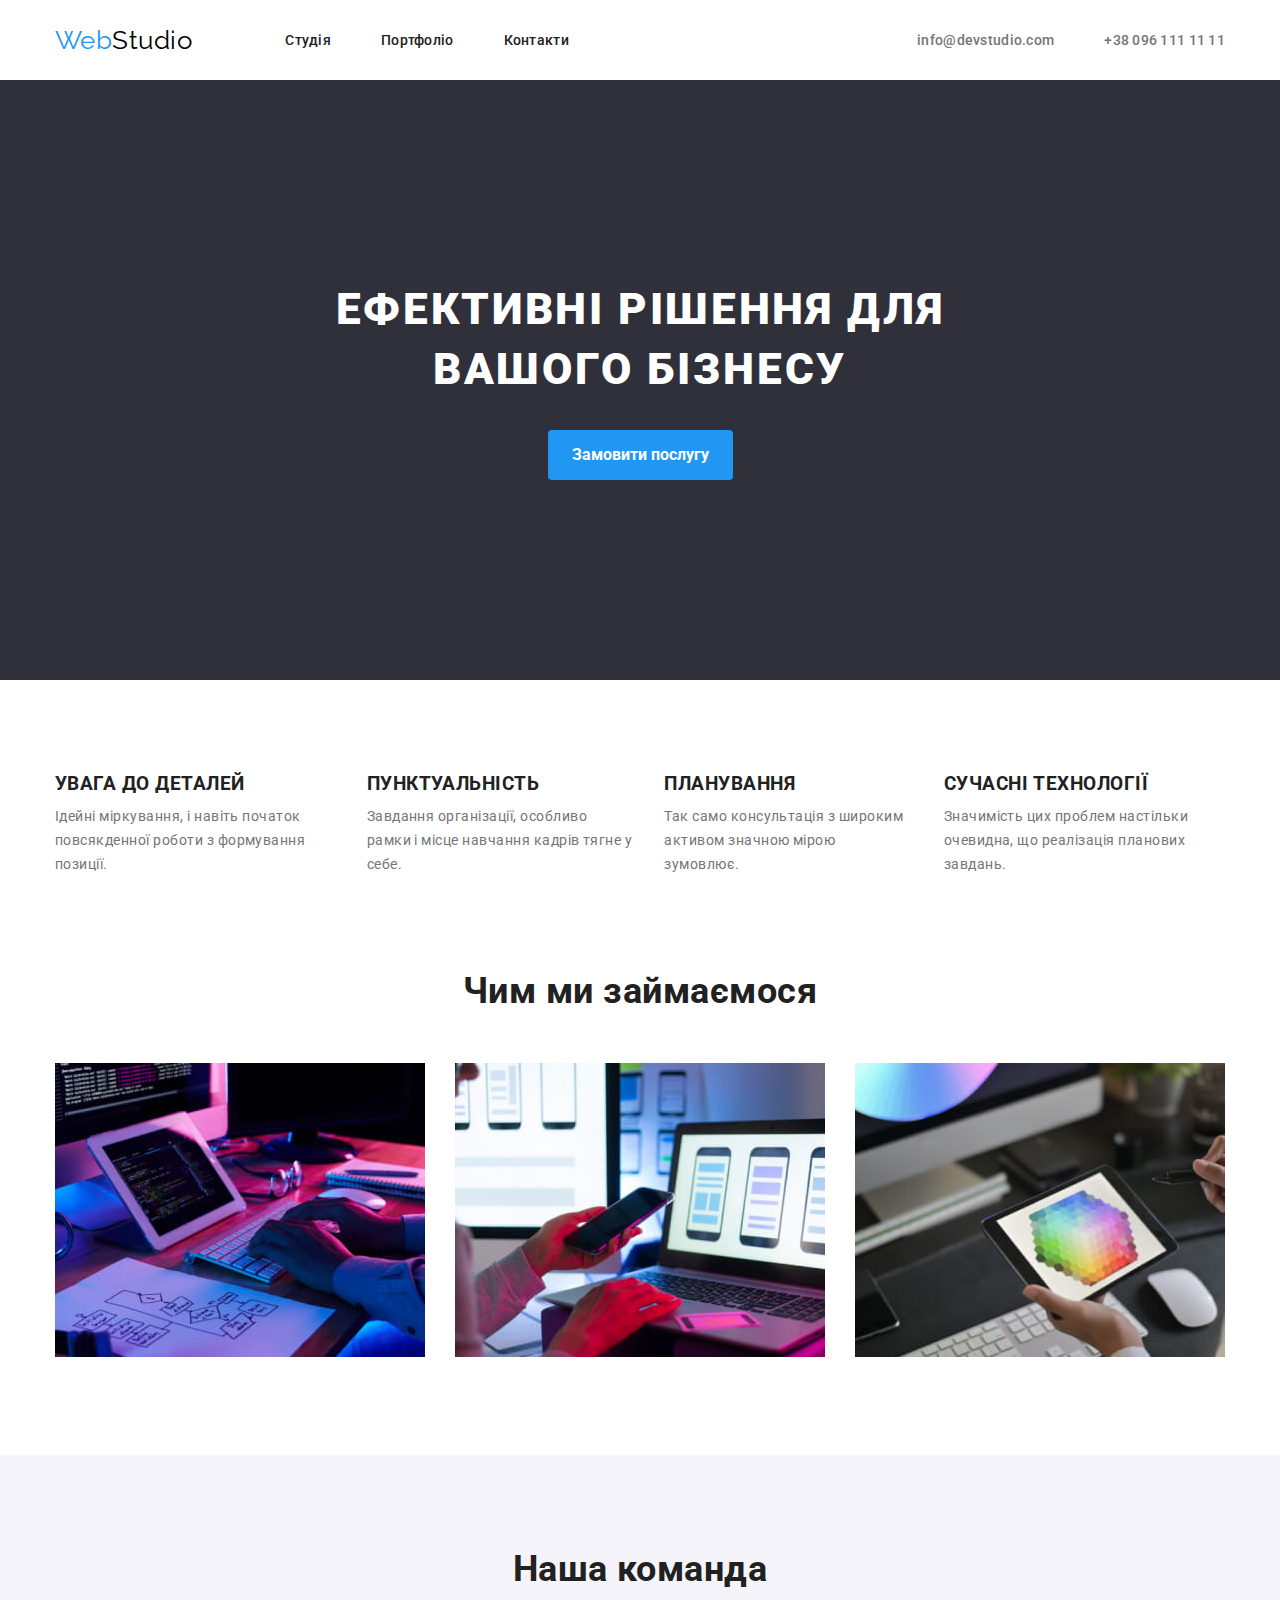
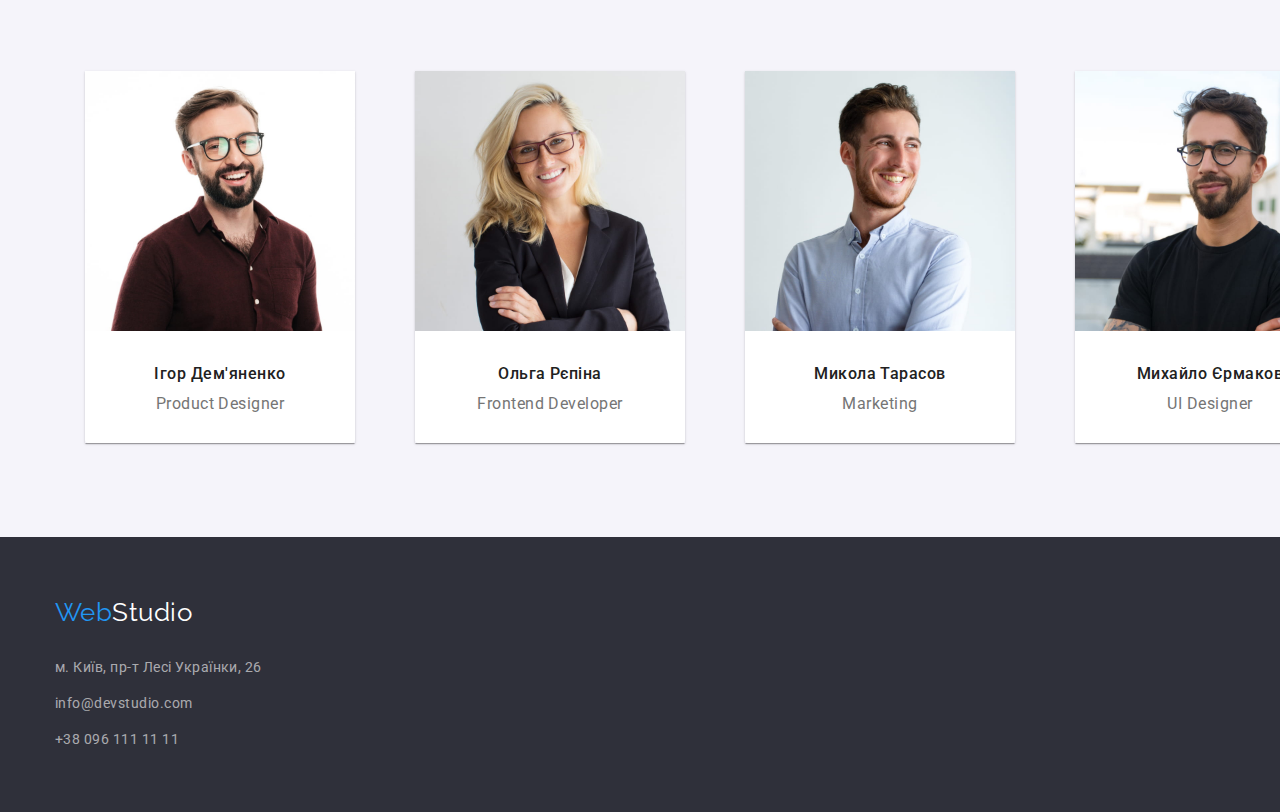
==== index.html @ f964e33a "Create index.html, css, images, portfolio.html, studio.html" ====
<!DOCTYPE html>
<html lang="uk">

<head>
    <meta charset="UTF-8">
    <meta http-equiv="X-UA-Compatible" content="IE=edge">
    <meta name="viewport" content="width=device-width, initial-scale=1.0">
    <title>goit-markup-hw-03</title>
    <!--Fonts-->
        <link rel="preconnect" href="https://fonts.googleapis.com">
        <link rel="preconnect" href="https://fonts.gstatic.com" crossorigin>
    <link href="https://fonts.googleapis.com/css2?family=Raleway:wght@700&family=Roboto:wght@400;500;700;900&display=swap"
        rel="stylesheet">
    <!--Normalize-->
    <link rel="stylesheet" href="https://cdnjs.cloudflare.com/ajax/libs/modern-normalize/1.1.0/modern-normalize.min.css">    
    <!--Styles-->
    <link rel="stylesheet" href="./css/styles.css">
</head>

<body>
    <header class="page-header">
        <div class="container">
            <div class="header-container">
                <nav class="header-nav">
                    <a href="./index.html" class="logo-header">
                        <span class="accent">Web</span>Studio
                    </a>
                    <ul class="site-nav list">
                        <li><a href="./studio.html" class="link">Студія</a></li>
                        <li><a href="./portfolio.html" class="link">Портфоліо</a></li>
                        <li><a href="" class="link">Контакти</a></li>
                    </ul>
                </nav>
                <ul class="contacts-header list">
                    <li><a href="mailto:info@devstudio.com" class="link">info@devstudio.com</a></li>
                    <li><a href="tel:+380961111111" class="link">+38 096 111 11 11</a></li>
                </ul>
            </div>
        </div>
    </header>
    <main>
        <!--Герой-->
        <section class="hero">
            <div class="container">
                <div class="hero-container">
                <h1 class="hero-title">Ефективні рішення для вашого бізнесу</h1>
                <button type="button" class="button hero">Замовити послугу</button>
                </div>
            </div>
           
        </section>
        <!--Особливості-->
        <section class="features section">
            <div class="container">
                <div class="features-container">
                    <h2 class="features-title  visually-hidden">Переваги студії</h2>
                        <ul class="feature list">
                            <li>
                                <h3 class="title">УВАГА ДО ДЕТАЛЕЙ</h3>
                                <p class="feature-text">Ідейні міркування, і навіть початок повсякденної роботи з формування позиції.</p>
                            </li>
                            <li>
                                <h3 class="title">ПУНКТУАЛЬНІСТЬ</h3>
                                <p class="feature-text">Завдання організації, особливо рамки і місце навчання кадрів тягне у себе.</p>
                            </li>
                            <li>
                                <h3 class="title">ПЛАНУВАННЯ</h3>
                                <p class="feature-text">Так само консультація з широким активом значною мірою зумовлює.</p>
                            </li>
                            <li>
                                <h3 class="title">СУЧАСНІ ТЕХНОЛОГІЇ</h3>
                                <p class="feature-text">Значимість цих проблем настільки очевидна, що реалізація планових завдань.</p>
                            </li>
                        </ul>
                </div>  
            </div>
        </section>
        <!--Чим ми займаємося-->
        <section class="areas section">
            <div class="container">
                <h2 class="areas-title">Чим ми займаємося</h2>
                
                <ul class="areas-list list">
                    <li>
                        <a href=""><img src="./images/img1.jpg" alt="Людина набирає код на комп'ютері" width="370" height="294"></a>
                    </li>
                    <li>
                        <a href=""><img src="./images/img2.jpg" alt="Людина обирає розмітку додатка для мобільного" width="370"
                                height="294"></a>
                    </li>
                    <li>
                        <a href=""><img src="./images/img3.jpg" alt="На екрані планшета палітра кольорів" width="370" height="294"></a>
                    </li>
                </ul>               
            </div>
        </section>
        <!--Наша команда-->
        <section class="team section">
            <div class="container">
                <h2 class="team-title">Наша команда</h2>
                <div class="team-card-container">
                    <ul class="team-list list">
                        <li class="team-item-card">
                            <div class="team-card">
                                <article class="card">
                                    <img class="team-card-img" src="./images/ihor-dem.jpg" alt="Ігор Дем'яненко" width="270" height="260">
                                    <div class="team-card-content">
                                        <h3 class="team-card-title">Ігор Дем'яненко</h3>
                                        <p class="team-card-text">Product Designer</p>
                                    </div>
                                </article>
                            </div>
                        </li>
                        <li class="team-item-card">
                            <div class="team-card">
                                <article class="card">
                                        <img class="team-card-img" src="./images/olha-repina.jpg" alt="Ольга Рєпіна" width="270" height="260">
                                    <div class="team-card-content">
                                        <h3 class="team-card-title">Ольга Рєпіна</h3>
                                        <p class="team-card-text">Frontend Developer</p>
                                    </div>
                                </article>
                            </div>
                        </li>
                        <li class="team-item-card">
                            <div class="team-card">
                                <article class="card">
                                        <img class="team-card-img" src="./images/mykola-tarasov.jpg" alt="Микола Тарасов" width="270" height="260">
                                    <div class="team-card-content">
                                        <h3 class="team-card-title">Микола Тарасов</h3>
                                        <p class="team-card-text">Marketing</p>
                                    </div>
                                </article>
                            </div>
                        </li>
                        <li class="team-item-card">
                            <div class="team-card">
                                <article class="card">
                                        <img class="team-card-img" src="./images/myhaylo-ermakov.jpg" alt="Михайло Єрмаков" width="270" height="260">
                                    <div class="team-card-content">
                                        <h3 class="team-card-title">Михайло Єрмаков</h3>
                                        <p class="team-card-text">UI Designer</p>
                                    </div>
                                </article>
                            </div>
                        </li>
                    </ul>
                </div>
                
            </div>
        </section>
    </main>
    <!--Футер-->
    <footer class="page-footer">
        <div class="container">
            <div class="footer-container">
                <a href="./index.html" class="logo-footer">
                    <span class="accent">Web</span>Studio
                </a>
                <address class="address">
                    <ul class="address-footer list">
                        <li class="address-footer-contact"><a href="" target="_blank" class="link" rel="noopener noreferrer">м. Київ, пр-т Лесі Українки, 26</a></li>
                        <li class="address-footer-contact"><a href="mailto:info@devstudio.com" class="link">info@devstudio.com</a></li>
                        <li class="address-footer-contact"><a href="tel:+380961111111" class="link">+38 096 111 11 11</a></li>
                    </ul>
                </address>
            </div>
            
        </div>
    </footer>
</body>

</html>
---- css/styles.css ----
:root{
    --primary-text-color:#757575;
    --secondary-text-color: rgba(255, 255, 255, 0.6);
    --title-text-color: #212121;
    --accent-color: #2196F3;
    --primary-white-color: #FFFFFF;
    --primary-logo-color: #000000;
    --primary-gray-color: #F5F4FA;
    --accent-background-color: #2F303A;
    --card-shadow: 0px 2px 1px -1px rgba(0, 0, 0, 0.2),
            0px 1px 1px 0px rgba(0, 0, 0, 0.14), 0px 1px 3px 0px rgba(0, 0, 0, 0.12);
}

h1,
h2,
h3,
h4,
h5,
h6,
p,
ul {
    margin: 0;
    padding: 0;
}

body {
    background-color:var(--primary-white-color);
    color: var(--primary-text-color);

    font-family: 'Roboto', sans-serif;
    font-style: normal;
    font-weight: 400;
    letter-spacing: 0.03em;
}


.container {
    width: 1200px;
    margin: 0 auto;
    padding: 0 15px;
}


/*Header*/

.header-container {
    display: flex;
    justify-content: space-between;
    align-items: center;
    
    padding: 32px 0;

    height: 80px;
}

.header-nav {
    display: flex;
    align-items: center;
    flex-grow: 1;

}
.logo-header {
    color: var(--primary-logo-color);

    font-family: 'Raleway', sans-serif;
    font-size: 26px;
    line-height: 1.19;
    text-decoration: none;
}

.accent {
    color: var(--accent-color);
}

.list {
    list-style: none;
}

/*Site nav*/

.site-nav {
    display: flex;
    gap: 50px;

    margin-left: 93px;
    padding: 0;
}

.site-nav .link {
    color:var(--title-text-color);

    font-weight: 500;
    font-size: 14px;
    line-height: 1.14;
    letter-spacing: 0.02em;
    text-decoration: none;
}
.site-nav .link:hover,
.site-nav .link:focus {
    color: var(--accent-color);
}

.site-nav .link.current {
    color: var(--accent-color);
}

/*Contacts header*/

.contacts-header {
    display: flex;
    gap: 50px;

    padding: 0;
}

.contacts-header .link{
    color:var(--primary-text-color);

    font-weight: 500;
    font-size: 14px;
    line-height: 1.14;
    letter-spacing: 0.02em;
    text-decoration: none;
}

.contacts-header .link:hover,
.contacts-header .link:focus {
    color: var(--accent-color);
}


.section {
    padding: 94px 0;
}
/*Hero*/

.hero {
    padding: 200px 0;

    background-color: var(--accent-background-color);
}

.hero-container {
    display: flex;
    flex-direction: column;
    align-items: center;
}

.hero-title {
    margin: 0px auto 30px;
    padding: 0;

    color: var(--primary-white-color);

    max-width: 696px;

    font-weight: 900;
    font-size: 44px;
    line-height: 1.36;
    text-align: center;
    letter-spacing: 0.06em;
    text-transform: uppercase;
}

/*Button*/
.button.hero {
    padding: 10px 24px;
    border-radius: 4px;

    background-color: var(--accent-color);
    color: var(--primary-white-color);
    border: none;

    font-weight: 700;
    font-size: 16px;
    line-height: 1.88;
    font-family: inherit;

}

.button-secondary {
    margin-bottom: 8px;
    padding: 6px 22px;
    border-radius: 4px;

    background-color: var(--primary-gray-color);
    color: var(--title-text-color);
    border: none;

    font-weight: 500;
    font-size: 16px;
    line-height: 1.62;
    font-family: inherit;
}

.button-secondary:hover,
.button-secondary:focus {
    background-color: var(--accent-color);
    color: var(--primary-white-color);
}

/*Features*/
.features {
    padding-bottom: 0;
}

.features {
    background-color: var(--primary-white-color);
}

.feature {
    display: inline-flex;
    justify-content: space-between;
    align-items: center;
    gap: 30px;
}

.feature .title {
    margin: 0 0 10px;

    color: var(--title-text-color);
}

.feature-text {
    color:var(--primary-text-color);

    font-size: 14px;
    line-height: 1.71;
}

/*Section*/


.areas-list {
    display: flex;
    justify-content: space-between;
    gap: 30px;
}

.areas-title {
    margin: 0 0 50px;
    color: var(--title-text-color);

    font-weight: 700;
    font-size: 36px;
    line-height: 1.16;
    text-align: center;
}


.team-title {
    margin: 0 0 50px;

    color: var(--title-text-color);

    font-weight: 700;
    font-size: 36px;
    line-height: 1.16;
    text-align: center;
}

.team {
    background-color:var(--primary-gray-color);
}

.team-list {
    display: flex;
    flex-wrap: nowrap;
    gap: 30px;
    padding: 0;
}

.team-card-container {
    width: 1200px;
    margin-right: auto;
    margin-left: auto;

}


.team-item-card {
    flex-basis: calc(100% / 4 - 30px);

    margin-left: 30px;
    margin-top: 30px;
}

.team-card {
    border-radius: 0px 0px 4px 4px;

    background-color: var(--primary-white-color);
}


.team-card-content {
    padding: 30px 10px;
}

.team-card-title {
    margin: 0 0 10px;

    color: var(--title-text-color);

    font-weight: 500;
    font-size: 16px;
    line-height: 1.18;
    text-align: center;
    
}
.team-card-text {
    color: var(--primary-text-color);

    font-size: 16px;
    line-height: 19px;
    text-align: center;
}


/*Footer*/
.page-footer {
    padding: 60px 0;
    background-color: var(--accent-background-color);
    color: var(--primary-white-color);

    font-size: 14px;
    line-height: 1.71;
}

.footer-container {
    display: flex;
    flex-direction: column;
}

.logo-footer {
    margin-bottom: 28px;

    color: var(--primary-white-color);

    font-family: 'Raleway', sans-serif;
    font-size: 26px;
    line-height: 1.19;
    text-decoration: none;
}

.address-footer{
    padding: 0;
}

.address-footer .link {
    color: var(--secondary-text-color);
    text-decoration: none;
}

.address {
    font-style: normal
}

.address-footer-contact:not(:last-child) {
    margin-bottom: 12px;
}
/*Portfolio*/

.filtres {
    display: flex;
    justify-content: center;
    gap: 8px;

    margin: 0 0 50px;
    padding: 0;
}

.portfolio-card-container {
    width: 1200px;
    margin-right: auto;
    margin-left: auto;
}

.directions {
    display: flex;
    flex-wrap: wrap;

    margin-left: -30px;
    margin-top: -30px;
    padding: 0;
}

.direction-card {
    flex-basis: calc(100% / 3 - 30px);

    padding: 0 0 20px;

    margin-left: 30px;
    margin-top: 30px;
}

.direction-card-thumb {
    display: block;  
}

.direction-card-content {
    padding: 20px 24px;
}

.direction-card-title {
    margin: 0 0 4px;

    color: var(--title-text-color);

    font-weight: 700;
    font-size: 18px;
    line-height: 2;
    letter-spacing: 0.06em;
}

.direction-card-text {
    color: var(--primary-text-color);

    font-size: 16px;
    line-height: 1.88;
}

.card {
    box-shadow: var(--card-shadow);
}

.visually-hidden {
    position: absolute;
    width: 1px;
    height: 1px;
    margin: -1px;
    border: 0;
    padding: 0;

    white-space: nowrap;
    clip-path: inset(100%);
    clip: rect(0 0 0 0);
    overflow: hidden;
}
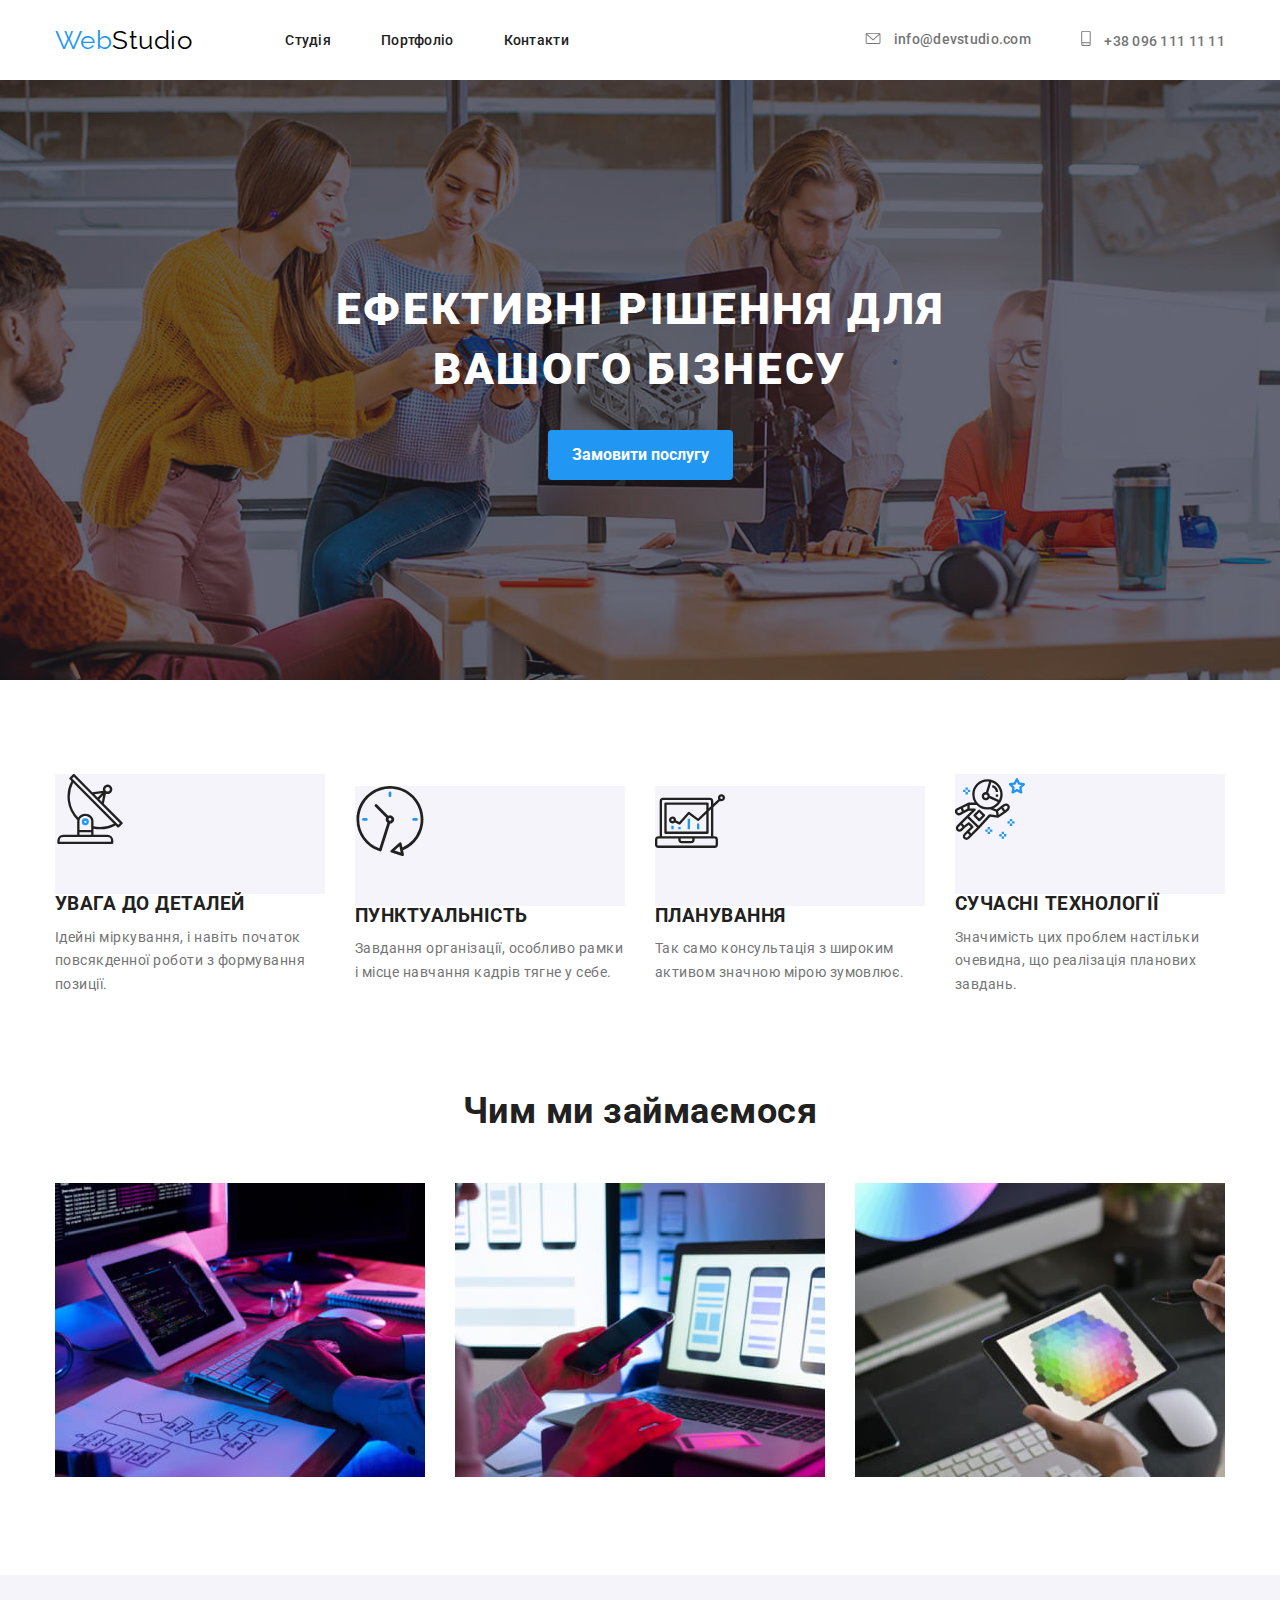
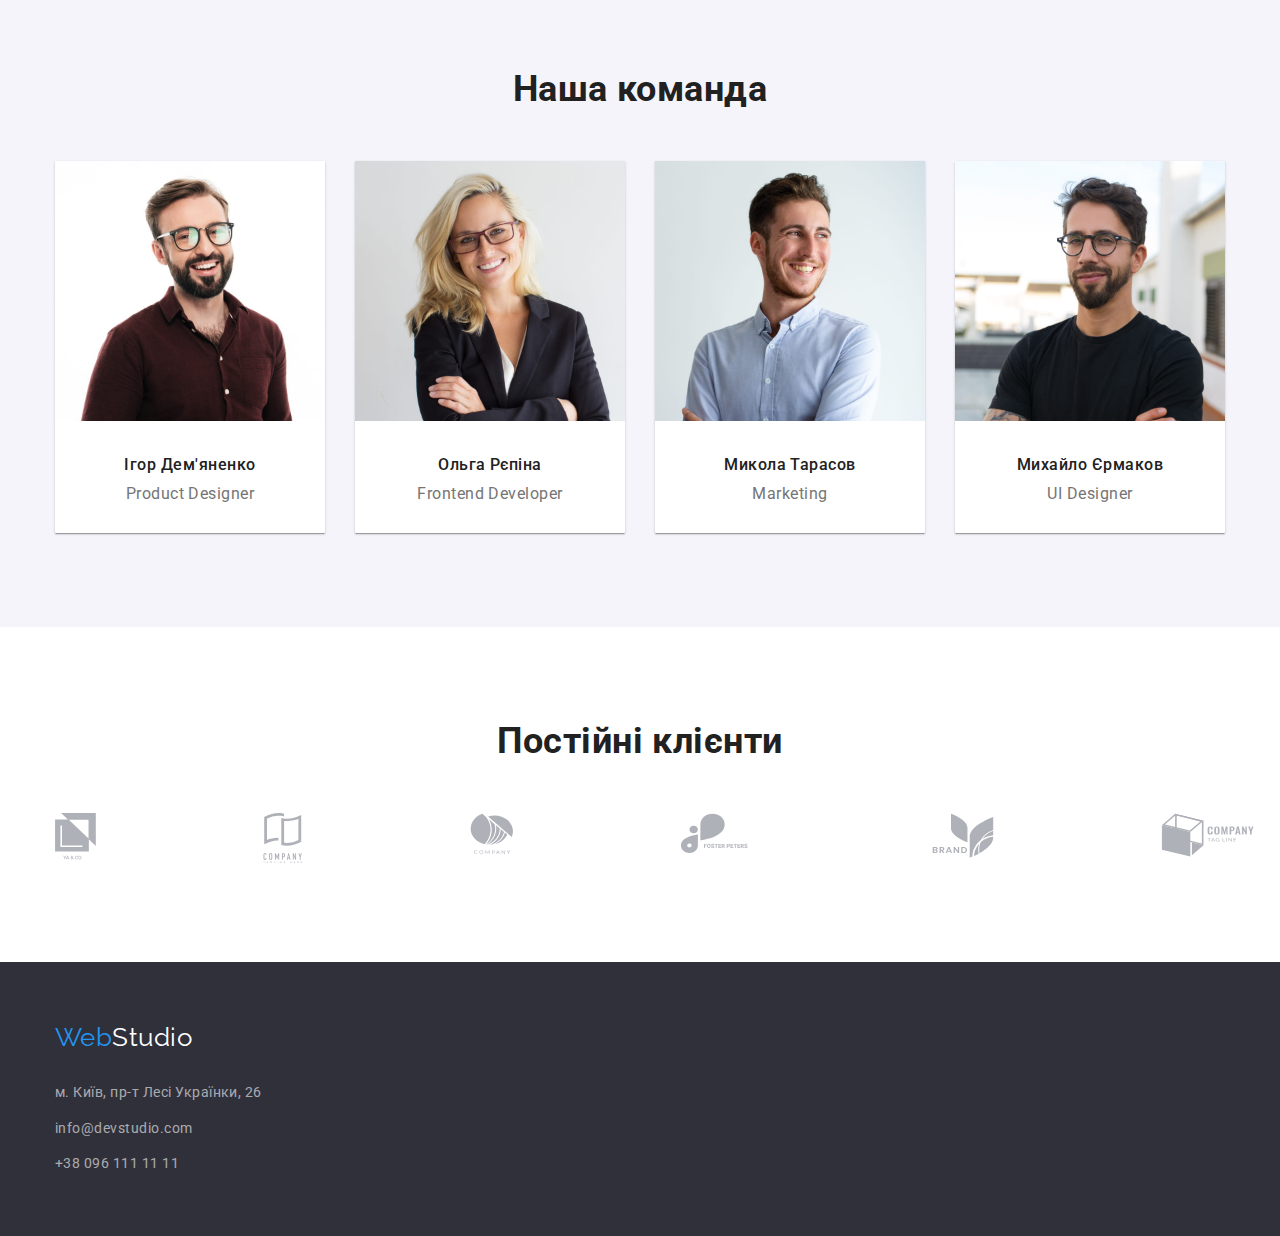
==== commit b33068fd: "Created icons.svg" ====
--- a/index.html
+++ b/index.html
@@ -5,7 +5,7 @@
     <meta charset="UTF-8">
     <meta http-equiv="X-UA-Compatible" content="IE=edge">
     <meta name="viewport" content="width=device-width, initial-scale=1.0">
-    <title>goit-markup-hw-03</title>
+    <title>goit-markup-hw-04</title>
     <!--Fonts-->
         <link rel="preconnect" href="https://fonts.googleapis.com">
         <link rel="preconnect" href="https://fonts.gstatic.com" crossorigin>
@@ -32,15 +32,22 @@
                     </ul>
                 </nav>
                 <ul class="contacts-header list">
-                    <li><a href="mailto:info@devstudio.com" class="link">info@devstudio.com</a></li>
-                    <li><a href="tel:+380961111111" class="link">+38 096 111 11 11</a></li>
+                    <li><a href="mailto:info@devstudio.com" class="link"> 
+                            <svg class="icon-header" width="16" height="12">
+                                <use href="./images/icons.svg#icon-envelope"></use>
+                            </svg> info@devstudio.com</a></li>
+                    <li><a href="tel:+380961111111" class="link">
+                            <svg class="icon-header" width="10" height="16">
+                                <use href="./images/icons.svg#icon-smartphone"></use>
+                            </svg>
+                        +38 096 111 11 11</a></li>
                 </ul>
             </div>
         </div>
     </header>
     <main>
         <!--Герой-->
-        <section class="hero">
+        <section class="hero overlay">
             <div class="container">
                 <div class="hero-container">
                 <h1 class="hero-title">Ефективні рішення для вашого бізнесу</h1>
@@ -55,19 +62,44 @@
                 <div class="features-container">
                     <h2 class="features-title  visually-hidden">Переваги студії</h2>
                         <ul class="feature list">
-                            <li>
-                                <h3 class="title">УВАГА ДО ДЕТАЛЕЙ</h3>
+                            <li class="feature-list-item">
+                                <div class="feature-icons">
+                                    <svg class="feature-icon" width="70px" height="70px">
+                                        <use href="./images/icons.svg#icon-antenna"></use>
+                                    </svg>
+                                </div>
+                                
+                                <h3 class="title">
+                                    УВАГА ДО ДЕТАЛЕЙ</h3>
                                 <p class="feature-text">Ідейні міркування, і навіть початок повсякденної роботи з формування позиції.</p>
                             </li>
-                            <li>
+                            <li class="feature-list-item">
+                                <div class="feature-icons">
+                                    <svg class="feature-icon" width="70px" height="70px">
+                                        <use href="./images/icons.svg#icon-clock"></use>
+                                    </svg>
+                                </div>
+                                
                                 <h3 class="title">ПУНКТУАЛЬНІСТЬ</h3>
                                 <p class="feature-text">Завдання організації, особливо рамки і місце навчання кадрів тягне у себе.</p>
                             </li>
-                            <li>
+                            <li class="feature-list-item">
+                                <div class="feature-icons">
+                                    <svg class="feature-icon" width="70px" height="70px">
+                                        <use href="./images/icons.svg#icon-diagram"></use>
+                                    </svg>
+                                </div>
+                                
                                 <h3 class="title">ПЛАНУВАННЯ</h3>
                                 <p class="feature-text">Так само консультація з широким активом значною мірою зумовлює.</p>
                             </li>
-                            <li>
+                            <li class="feature-list-item">
+                                <div class="feature-icons">
+                                    <svg class="feature-icon" width="70px" height="70px">
+                                        <use href="./images/icons.svg#icon-astronaut"></use>
+                                    </svg>
+                                </div>
+                                
                                 <h3 class="title">СУЧАСНІ ТЕХНОЛОГІЇ</h3>
                                 <p class="feature-text">Значимість цих проблем настільки очевидна, що реалізація планових завдань.</p>
                             </li>
@@ -149,6 +181,53 @@
                 
             </div>
         </section>
+        <!--Постійні клієнти-->
+        <section class="customers section">
+            <div class="container">
+                <h2 class="customers-title">Постійні клієнти</h2>
+                <div  class="customers-item-container">
+                    <ul class="customers-list list">
+                        <li class="customer-item"> <a href="">
+                                <svg class="icon-costumer" width="41px" height="46.7px">
+                                    <use href="./images/icons.svg#icon-client-1"></use>
+                                </svg>
+                            </a>
+                        </li>
+                        <li class="customer-item"> <a href="">
+                                <svg class="icon-costumer" width="40px" height="50px">
+                                    <use href="./images/icons.svg#icon-client-2"></use>
+                                </svg>
+                            </a>
+                        </li>
+                        <li class="customer-item"> <a href="">
+                                <svg class="icon-costumer" width="43.46px" height="41.18px">
+                                    <use href="./images/icons.svg#icon-client-3"></use>
+                                </svg>
+                            </a>
+                        </li>
+                        <li class="customer-item"> <a href="">
+                                <svg class="icon-costumer" width="84.44px" height="40.62px">
+                                    <use href="./images/icons.svg#icon-client-4"></use>
+                                </svg>
+                            </a>
+                        </li>
+                        <li class="customer-item"> <a href="">
+                                <svg class="icon-costumer" width="62.54px" height="45.43px">
+                                    <use href="./images/icons.svg#icon-client-5"></use>
+                                </svg>
+                            </a>
+                        </li>
+                        <li class="customer-item"> <a href="">
+                                <svg class="icon-costumer" width="93.79px" height="43.93px">
+                                    <use href="./images/icons.svg#icon-client-6"></use>
+                                </svg>
+                            </a>
+                        </li>
+                    </ul>
+                </div>   
+            </div>
+        </section>
+
     </main>
     <!--Футер-->
     <footer class="page-footer">
--- a/css/styles.css
+++ b/css/styles.css
@@ -7,6 +7,7 @@
     --primary-logo-color: #000000;
     --primary-gray-color: #F5F4FA;
     --accent-background-color: #2F303A;
+    --primari-icon-color: #AFB1B8;
     --card-shadow: 0px 2px 1px -1px rgba(0, 0, 0, 0.2),
             0px 1px 1px 0px rgba(0, 0, 0, 0.14), 0px 1px 3px 0px rgba(0, 0, 0, 0.12);
 }
@@ -129,6 +130,8 @@
 }
 
 
+
+
 .section {
     padding: 94px 0;
 }
@@ -138,6 +141,20 @@
     padding: 200px 0;
 
     background-color: var(--accent-background-color);
+}
+
+.overlay {
+    max-width: 1600px;
+    height: 600px;
+    margin-left: auto;
+    margin-right: auto;
+    background-image: linear-gradient(to right, 
+    rgba(47, 48, 58, 0.4),
+    rgba(47, 48, 58, 0.4)),
+    url(../images/background-image.jpg);
+    background-repeat: no-repeat;
+    background-size: cover;
+    background-position: center;
 }
 
 .hero-container {
@@ -197,14 +214,15 @@
 .button-secondary:focus {
     background-color: var(--accent-color);
     color: var(--primary-white-color);
+    box-shadow: 0px 3px 1px rgba(0, 0, 0, 0.1),
+        0px 1px 2px rgba(0, 0, 0, 0.08),
+        0px 2px 2px rgba(0, 0, 0, 0.12);
 }
 
 /*Features*/
+
 .features {
     padding-bottom: 0;
-}
-
-.features {
     background-color: var(--primary-white-color);
 }
 
@@ -277,20 +295,11 @@
 
 }
 
-
-.team-item-card {
-    flex-basis: calc(100% / 4 - 30px);
-
-    margin-left: 30px;
-    margin-top: 30px;
-}
-
 .team-card {
     border-radius: 0px 0px 4px 4px;
 
     background-color: var(--primary-white-color);
 }
-
 
 .team-card-content {
     padding: 30px 10px;
@@ -316,6 +325,44 @@
 }
 
 
+/*Customers*/
+
+.customers-title {
+    margin: 0 0 50px;
+
+    color: var(--title-text-color);
+
+    font-weight: 700;
+    font-size: 36px;
+    line-height: 1.16;
+    text-align: center;
+}
+
+.customers-list {
+    display: flex;
+    justify-content: space-between;
+    flex-wrap: nowrap;
+    gap: 30px;
+}
+
+.customers-item-container{
+    width: 1200px;
+    margin-right: auto;
+    margin-left: auto;
+
+}
+ 
+.customers-item {
+    box-sizing: border-box;
+
+    width: 170px;
+    height: 92px;
+
+    border: 1px solid var(--primari-icon-color);
+    border-radius: 4px;
+}
+
+
 /*Footer*/
 .page-footer {
     padding: 60px 0;
@@ -379,18 +426,15 @@
     display: flex;
     flex-wrap: wrap;
 
-    margin-left: -30px;
-    margin-top: -30px;
-    padding: 0;
-}
-
-.direction-card {
-    flex-basis: calc(100% / 3 - 30px);
-
-    padding: 0 0 20px;
-
-    margin-left: 30px;
-    margin-top: 30px;
+    gap: 30px;
+    padding: 0;
+}
+
+.direction-card:hover,
+.direction-card:focus {
+    box-shadow: 0px 1px 1px rgba(0, 0, 0, 0.12), 
+        0px 4px 4px rgba(0, 0, 0, 0.06), 
+        1px 4px 6px rgba(0, 0, 0, 0.16);
 }
 
 .direction-card-thumb {
@@ -435,4 +479,27 @@
     clip-path: inset(100%);
     clip: rect(0 0 0 0);
     overflow: hidden;
+}
+
+
+/*Icons*/
+
+
+.icon-header {
+    margin-right: 10px;
+    fill: var(--primary-text-color);
+}
+
+.icon-header:hover {
+    fill: var(--accent-color);
+}
+
+.feature-icons {
+    width: 270px;
+    height: 120px;
+    background-color: var(--primary-gray-color);
+}
+
+.icon-costumer {
+    fill: var(--primari-icon-color) ;
 }